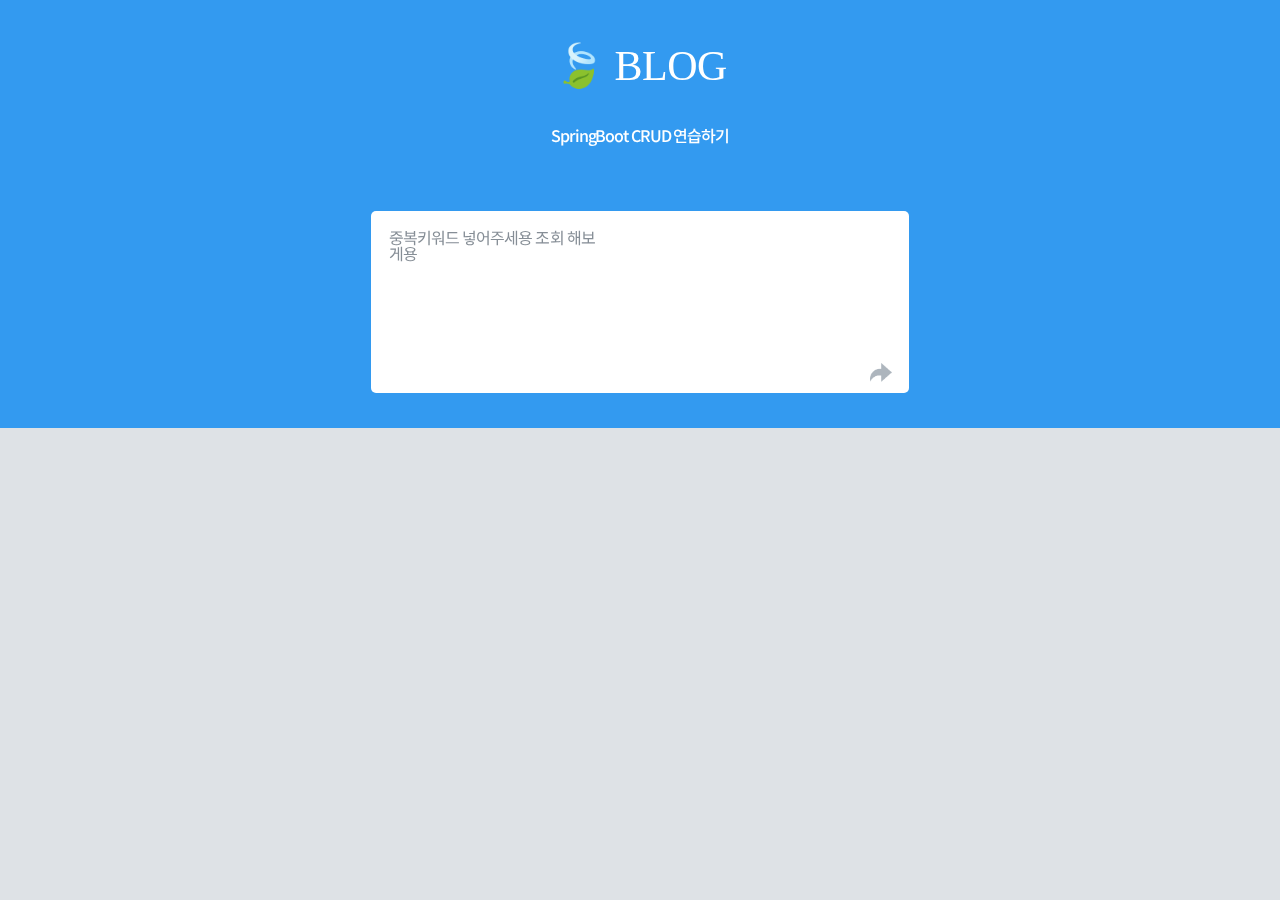
==== src/main/resources/static/index.html @ 1b06afbb "Blog Test" ====
<!DOCTYPE html>
<html lang="en">

<head>
  <meta charset="UTF-8">
  <meta name="viewport" content="width=device-width, initial-scale=1.0">
  <title>Blog Service</title>

  <script src="https://ajax.googleapis.com/ajax/libs/jquery/3.5.1/jquery.min.js"></script>
  <link href="https://fonts.googleapis.com/css2?family=Noto+Sans+KR:wght@500&display=swap" rel="stylesheet">

  <style>
    @import url(//spoqa.github.io/spoqa-han-sans/css/SpoqaHanSans-kr.css);

    body {
      margin: 0px;
    }

    .area-edit {
      display: none;
    }

    .wrap {
      width: 538px;
      margin: 10px auto;
    }

    #contents {
      width: 538px;
    }

    .area-write {
      position: relative;
      width: 538px;
    }

    .area-write img {
      cursor: pointer;
      position: absolute;
      width: 22.2px;
      height: 18.7px;
      bottom: 15px;
      right: 17px;
    }

    .background-header {
      position: fixed;
      z-index: -1;
      top: 0px;
      width: 100%;
      height: 428px;
      background-color: #339af0;
    }

    .background-body {
      position: fixed;
      z-index: -1;
      top: 428px;
      height: 100%;
      width: 100%;
      background-color: #dee2e6;
    }

    .header {
      margin-top: 50px;
    }

    .header h2 {
      /*font-family: 'Noto Sans KR', sans-serif;*/
      height: 33px;
      font-size: 42px;
      font-weight: 500;
      font-stretch: normal;
      font-style: normal;
      line-height: 0.79;
      letter-spacing: -0.5px;
      text-align: center;
      color: #ffffff;
    }

    .header p {
      margin: 40px auto;
      width: 217px;
      height: 48px;
      font-family: 'Noto Sans KR', sans-serif;
      font-size: 16px;
      font-weight: 500;
      font-stretch: normal;
      font-style: normal;
      line-height: 1.5;
      letter-spacing: -1.12px;
      text-align: center;
      color: #ffffff;
    }

    textarea.field {
      width: 502px !important;
      height: 146px;
      border-radius: 5px;
      background-color: #ffffff;
      border: none;
      padding: 18px;
      resize: none;
    }

    textarea.field::placeholder {
      width: 216px;
      height: 16px;
      font-family: 'Noto Sans KR', sans-serif;
      font-size: 16px;
      font-weight: normal;
      font-stretch: normal;
      font-style: normal;
      line-height: 1;
      letter-spacing: -0.96px;
      text-align: left;
      color: #868e96;
    }

    .card {
      width: 538px;
      border-radius: 5px;
      background-color: #ffffff;
      margin-bottom: 12px;
    }

    .card .metadata {
      position: relative;
      display: flex;
      font-family: 'Spoqa Han Sans';
      font-size: 11px;
      font-weight: normal;
      font-stretch: normal;
      font-style: normal;
      line-height: 1;
      letter-spacing: -0.77px;
      text-align: left;
      color: #adb5bd;
      height: 14px;
      padding: 10px 23px;
    }

    .card .metadata .date {

    }

    .card .metadata .username {
      margin-left: 20px;
    }

    .contents {
      padding: 0px 23px;
      word-wrap: break-word;
      word-break: break-all;
    }

    .contents div.edit {
      display: none;
    }

    .contents textarea.te-edit {
      border-right: none;
      border-top: none;
      border-left: none;
      resize: none;
      border-bottom: 1px solid #212529;
      width: 100%;
      font-family: 'Spoqa Han Sans';
    }

    .footer {
      position: relative;
      height: 40px;
    }

    .footer img.icon-start-edit {
      cursor: pointer;
      position: absolute;
      bottom: 14px;
      right: 55px;
      width: 18px;
      height: 18px;
    }

    .footer img.icon-end-edit {
      cursor: pointer;
      position: absolute;
      display: none;
      bottom: 14px;
      right: 55px;
      width: 20px;
      height: 15px;
    }

    .footer img.icon-delete {
      cursor: pointer;
      position: absolute;
      bottom: 12px;
      right: 19px;
      width: 14px;
      height: 18px;
    }

    #cards-box {
      margin-top: 12px;
    }
  </style>
  <script>
    // 사용자가 내용을 올바르게 입력하였는지 확인합니다.
    function isValidContents(contents) {
      if (contents == '') {
        alert('내용을 입력해주세요');
        return false;
      }
      if (contents.trim().length > 140) {
        alert('공백 포함 140자 이하로 입력해주세요');
        return false;
      }
      return true;
    }

    // 익명의 username을 만듭니다.
    function genRandomName(length) {
      let result = '';
      let characters = 'ABCDEFGHIJKLMNOPQRSTUVWXYZabcdefghijklmnopqrstuvwxyz0123456789';
      let charactersLength = characters.length;
      for (let i = 0; i < length; i++) {
        let number = Math.random() * charactersLength;
        let index = Math.floor(number);
        result += characters.charAt(index);
      }
      return result;
    }

    // 수정 버튼을 눌렀을 때, 기존 작성 내용을 textarea 에 전달합니다.
    // 숨길 버튼을 숨기고, 나타낼 버튼을 나타냅니다.
    function editPost(id) {
      showEdits(id);
      let contents = $(`#${id}-contents`).text().trim();
      $(`#${id}-textarea`).val(contents);
    }

    function showEdits(id) {
      $(`#${id}-editarea`).show();
      $(`#${id}-submit`).show();
      $(`#${id}-delete`).show();

      $(`#${id}-contents`).hide();
      $(`#${id}-edit`).hide();
    }

    $(document).ready(function () {
      // HTML 문서를 로드할 때마다 실행합니다.
      getMessages();
    })

    // 메모를 불러와서 보여줍니다.
    function getMessages() {
      // 1. 기존 메모 내용을 지웁니다.
      $('#cards-box').empty();
      // 2. 메모 목록을 불러와서 HTML로 붙입니다.
      $.ajax({
        type: 'GET',
        url: '/api/logs',
        success: function (response) {
          for (let i = 0; i < response.length; i++) {
            let message = response[i];
            let id = message['id'];
            let username = message['username'];
            let contents = message['contents'];
            let modifiedAt = message['modifiedAt'];
            addHTML(id, username, contents, modifiedAt);
          }
        }
      })
    }

    // 메모 하나를 HTML로 만들어서 body 태그 내 원하는 곳에 붙입니다.
    function addHTML(id, username, contents, modifiedAt) {
      // 1. HTML 태그를 만듭니다.
      let tempHtml = `<div class="card">
                <!-- date/username 영역 -->
                <div class="metadata">
                    <div class="date">
                        ${modifiedAt}
                    </div>
                    <div id="${id}-username" class="username">
                        ${username}
                    </div>
                </div>
                <!-- contents 조회/수정 영역-->
                <div class="contents">
                    <div id="${id}-contents" class="text">
                        ${contents}
                    </div>
                    <div id="${id}-editarea" class="edit">
                        <textarea id="${id}-textarea" class="te-edit" name="" id="" cols="30" rows="5"></textarea>
                    </div>
                </div>
                <!-- 버튼 영역-->
                <div class="footer">
                    <img id="${id}-edit" class="icon-start-edit" src="images/edit.png" alt="" onclick="editPost('${id}')">
                    <img id="${id}-delete" class="icon-delete" src="images/delete.png" alt="" onclick="deleteOne('${id}')">
                    <img id="${id}-submit" class="icon-end-edit" src="images/done.png" alt="" onclick="submitEdit('${id}')">
                </div>
            </div>`;
      // 2. #cards-box 에 HTML을 붙인다.
      $('#cards-box').append(tempHtml);
    }

    // 메모를 생성합니다.
    function writePost() {
      // 1. 작성한 메모를 불러옵니다.
      let contents = $('#contents').val();

      // 2. 작성한 메모가 올바른지 isValidContents 함수를 통해 확인합니다.
      if (isValidContents(contents) == false) {
        return;
      }
      // 3. genRandomName 함수를 통해 익명의 username을 만듭니다.
      let username = genRandomName(10);

      // 4. 전달할 data JSON으로 만듭니다.
      let data = {'username': username, 'contents': contents};

      // 5. POST /api/logs 에 data를 전달합니다.
      $.ajax({
        type: "POST",
        url: "/api/logs",
        contentType: "application/json",
        data: JSON.stringify(data),
        success: function (response) {
          alert('Log가 성공적으로 작성되었습니다.');
          window.location.reload();
        }
      });
    }

    // 메모를 수정합니다.
    function submitEdit(id) {
      // 1. 작성 대상 메모의 username과 contents 를 확인합니다.
      let username = $(`#${id}-username`).text().trim();
      let contents = $(`#${id}-textarea`).val().trim();

      // 2. 작성한 메모가 올바른지 isValidContents 함수를 통해 확인합니다.
      if (isValidContents(contents) == false) {
        return;
      }

      // 3. 전달할 data JSON으로 만듭니다.
      let data = {'username': username, 'contents': contents};

      // 4. PUT /api/memos/{id} 에 data를 전달합니다.
      $.ajax({
        type: "PUT",
        url: `/api/logs/${id}`,
        contentType: "application/json",
        data: JSON.stringify(data),
        success: function (response) {
          alert('메시지 변경에 성공하였습니다.');
          window.location.reload();
        }
      });
    }

    // 메모를 삭제합니다.
    function deleteOne(id) {
      // 1. DELETE /api/memos/{id} 에 요청해서 메모를 삭제합니다.
      $.ajax({
        type: "DELETE",
        url: `/api/logs/${id}`,
        success: function (response) {
          alert('메시지 삭제에 성공하였습니다.');
          window.location.reload();
        }
      })
    }
  </script>
</head>

<body>
<div class="background-header">

</div>
<div class="background-body">

</div>
<div class="wrap">
  <div class="header">
    <h2>🍃 BLOG</h2>
    <p>
     SpringBoot CRUD 연습하기
    </p>
  </div>
  <div class="area-write">
        <textarea class="field" placeholder="중복키워드 넣어주세용 조회 해보게용" name="contents" id="contents" cols="30"
                  rows="10"></textarea>
    <!--            <button class="btn btn-danger" onclick="writePost()">작성하기</button>-->
    <img src="images/send.png" alt="" onclick="writePost()">
  </div>
  <div id="cards-box" class="area-read">
    <div class="card">
      <!-- date/username 영역 -->
      <div class="metadata">
        <div class="date">
          October 10, 2020
        </div>
        <div class="username">
          anonymous
        </div>
      </div>
      <!-- contents 조회/수정 영역-->
      <div class="contents">

      </div>
      <!-- 버튼 영역-->
      <div class="footer">
        <img id="1-edit" class="icon-start-edit" src="images/edit.png" alt="" onclick="editPost('1')">
        <img id="1-delete" class="icon-delete" src="images/delete.png" alt="" onclick="deleteOne('1')">
        <img id="1-submit" class="icon-end-edit" src="images/done.png" alt="" onclick="submitEdit('1')">
      </div>
    </div>
  </div>
</div>
</body>

</html>
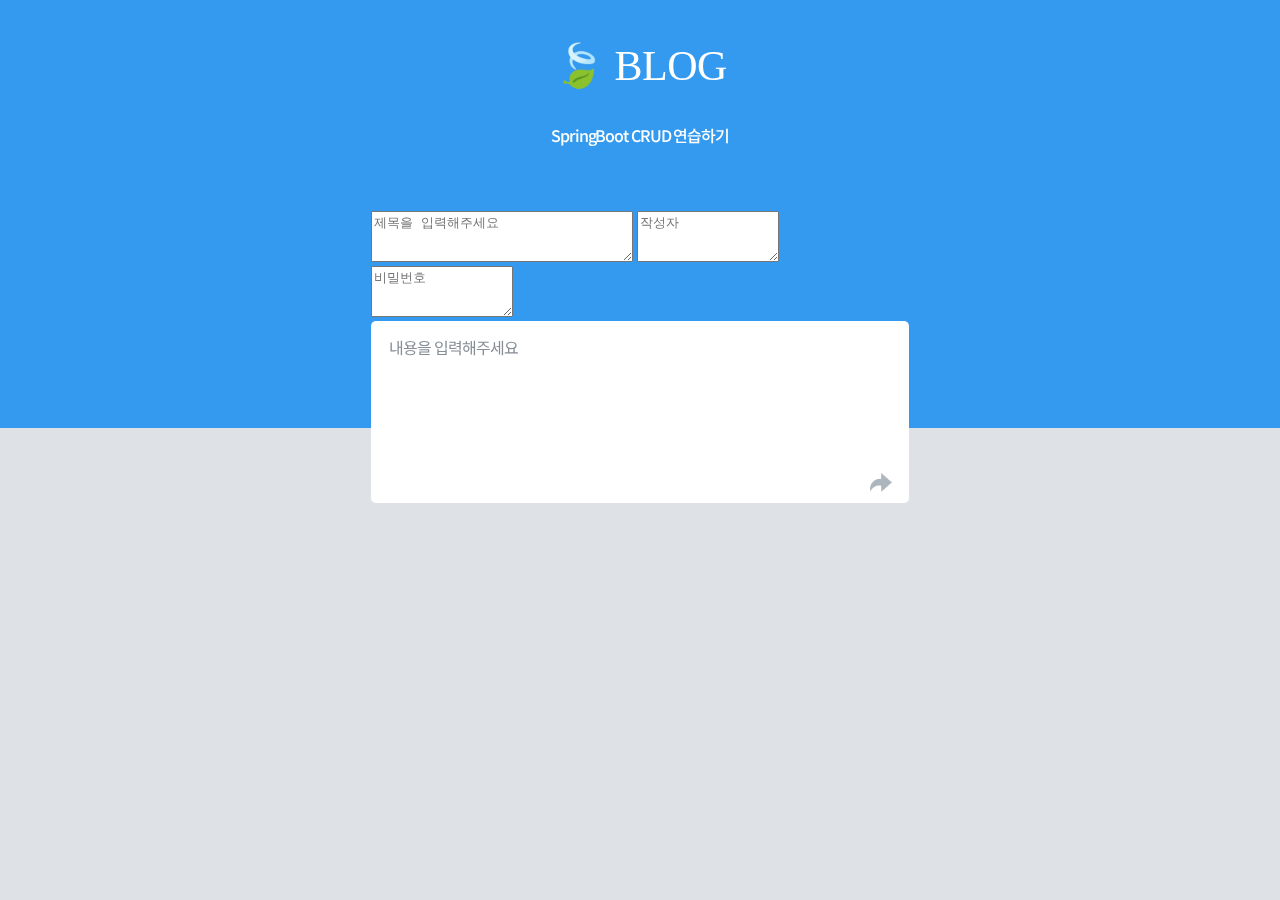
==== commit 8e5fdede: "Blog Test2" ====
--- a/src/main/resources/static/index.html
+++ b/src/main/resources/static/index.html
@@ -219,6 +219,8 @@
       return true;
     }
 
+    // 비밀번호 판별함수 ㅜㅜ힝..
+
     // 익명의 username을 만듭니다.
     function genRandomName(length) {
       let result = '';
@@ -266,62 +268,79 @@
           for (let i = 0; i < response.length; i++) {
             let message = response[i];
             let id = message['id'];
-            let username = message['username'];
+            let author = message['author'];
+            let password = message['password'];
+            let title = message['title'];
             let contents = message['contents'];
+            let createAt = message['createAt'];
             let modifiedAt = message['modifiedAt'];
-            addHTML(id, username, contents, modifiedAt);
+            addHTML(id, author, password, title, contents, createAt, modifiedAt);
           }
         }
       })
     }
 
     // 메모 하나를 HTML로 만들어서 body 태그 내 원하는 곳에 붙입니다.
-    function addHTML(id, username, contents, modifiedAt) {
+    function addHTML(id, author, password, title, contents, createAt, modifiedAt) {
       // 1. HTML 태그를 만듭니다.
       let tempHtml = `<div class="card">
-                <!-- date/username 영역 -->
-                <div class="metadata">
-                    <div class="date">
-                        ${modifiedAt}
-                    </div>
-                    <div id="${id}-username" class="username">
-                        ${username}
-                    </div>
-                </div>
-                <!-- contents 조회/수정 영역-->
-                <div class="contents">
-                    <div id="${id}-contents" class="text">
-                        ${contents}
-                    </div>
-                    <div id="${id}-editarea" class="edit">
-                        <textarea id="${id}-textarea" class="te-edit" name="" id="" cols="30" rows="5"></textarea>
-                    </div>
-                </div>
-                <!-- 버튼 영역-->
-                <div class="footer">
-                    <img id="${id}-edit" class="icon-start-edit" src="images/edit.png" alt="" onclick="editPost('${id}')">
-                    <img id="${id}-delete" class="icon-delete" src="images/delete.png" alt="" onclick="deleteOne('${id}')">
-                    <img id="${id}-submit" class="icon-end-edit" src="images/done.png" alt="" onclick="submitEdit('${id}')">
-                </div>
-            </div>`;
+                      <!-- date/author 영역 -->
+                      <div class="metadata">
+                          <div class="date">
+                              ${createAt}
+                          </div>
+                          <div class="date">
+                              ${modifiedAt}
+                          </div>
+                      </div>
+                      <!-- contents 조회/수정 영역-->
+                      <div id="${id}-author" class="author">
+                          ${author}
+                      </div>
+                      <div id="${id}-password" class="password">
+                          ${password}
+                      </div>
+                      <div class="contents">
+                          <div id="${id}-title" class="title">
+                              ${title}
+                          </div>
+                          <div id="${id}-contents" class="text">
+                              ${contents}
+                          </div>
+                          <div id="${id}-editarea" class="edit">
+                              <textarea id="${id}-textarea" class="te-edit" name="" id="" cols="30" rows="5"></textarea>
+                          </div>
+                      </div>
+                      <!-- 버튼 영역-->
+                      <div class="footer">
+                          <img id="${id}-edit" class="icon-start-edit" src="images/edit.png" alt="" onclick="editPost('${id}')">
+                          <img id="${id}-delete" class="icon-delete" src="images/delete.png" alt="" onclick="deleteOne('${id}')">
+                          <img id="${id}-submit" class="icon-end-edit" src="images/done.png" alt="" onclick="submitEdit('${id}')">
+                      </div>
+                  </div>`;
       // 2. #cards-box 에 HTML을 붙인다.
       $('#cards-box').append(tempHtml);
     }
 
     // 메모를 생성합니다.
     function writePost() {
-      // 1. 작성한 메모를 불러옵니다.
+      // 1. 작성한 Log를 불러옵니다.
+      let author = $('#author').val();
+      let password = $('#password').val();
+      let title = $('#title').val();
       let contents = $('#contents').val();
-
-      // 2. 작성한 메모가 올바른지 isValidContents 함수를 통해 확인합니다.
+      let createAt = $('#createAt').val();
+      let modifiedAt = $('#modifiedAt').val();
+
+      // 2. 작성한 Log가 올바른지 isValidContents 함수를 통해 확인합니다.
       if (isValidContents(contents) == false) {
         return;
       }
-      // 3. genRandomName 함수를 통해 익명의 username을 만듭니다.
-      let username = genRandomName(10);
+      // 3. genRandomName 함수를 통해 익명의 username을 만듭니다. -> author 걍 적은대로 불러오기
+      // let username = genRandomName(10);
 
       // 4. 전달할 data JSON으로 만듭니다.
-      let data = {'username': username, 'contents': contents};
+      let data = {'author': author, 'password': password, 'title': title, 'contents': contents, 'createAt': createAt, 'modifiedAt': modifiedAt};
 
       // 5. POST /api/logs 에 data를 전달합니다.
       $.ajax({
@@ -336,41 +355,43 @@
       });
     }
 
-    // 메모를 수정합니다.
+    // Log를 수정합니다.
     function submitEdit(id) {
-      // 1. 작성 대상 메모의 username과 contents 를 확인합니다.
-      let username = $(`#${id}-username`).text().trim();
+      // 1. 작성 대상 Log의 author, textarea, contents 를 확인합니다.
+      let author = $(`#${id}-textarea`).text().trim();
+      // 패스워드 확인 어떻게하지..?
+      let password = $(`#${id}-textarea`).text().trim();
       let contents = $(`#${id}-textarea`).val().trim();
 
-      // 2. 작성한 메모가 올바른지 isValidContents 함수를 통해 확인합니다.
+      // 2. 작성한 Log가 올바른지 isValidContents 함수를 통해 확인합니다.
       if (isValidContents(contents) == false) {
         return;
       }
 
       // 3. 전달할 data JSON으로 만듭니다.
-      let data = {'username': username, 'contents': contents};
-
-      // 4. PUT /api/memos/{id} 에 data를 전달합니다.
+      let data = {'author': author, 'password': password, 'contents': contents};
+
+      // 4. PUT /api/ㅣlogs/{id} 에 data를 전달합니다.
       $.ajax({
         type: "PUT",
         url: `/api/logs/${id}`,
         contentType: "application/json",
         data: JSON.stringify(data),
         success: function (response) {
-          alert('메시지 변경에 성공하였습니다.');
+          alert('Log 변경에 성공하였습니다.');
           window.location.reload();
         }
       });
     }
 
-    // 메모를 삭제합니다.
+    // Log를 삭제합니다.
     function deleteOne(id) {
-      // 1. DELETE /api/memos/{id} 에 요청해서 메모를 삭제합니다.
+      // 1. DELETE /api/memos/{id} 에 요청해서 Log를 삭제합니다.
       $.ajax({
         type: "DELETE",
         url: `/api/logs/${id}`,
         success: function (response) {
-          alert('메시지 삭제에 성공하였습니다.');
+          alert('Log 삭제에 성공하였습니다.');
           window.location.reload();
         }
       })
@@ -392,32 +413,56 @@
      SpringBoot CRUD 연습하기
     </p>
   </div>
+
   <div class="area-write">
-        <textarea class="field" placeholder="중복키워드 넣어주세용 조회 해보게용" name="contents" id="contents" cols="30"
-                  rows="10"></textarea>
-    <!--            <button class="btn btn-danger" onclick="writePost()">작성하기</button>-->
-    <img src="images/send.png" alt="" onclick="writePost()">
+    <form>
+      <textarea class="field1" placeholder="제목을 입력해주세요" name="title" id="title" cols="30"
+                    rows="3"></textarea>
+      <textarea class="field2" placeholder="작성자" name="author" id="author" cols="15"
+                    rows="3"></textarea>
+      <textarea class="field3" placeholder="비밀번호" name="password" id="password" cols="15"
+                    rows="3"></textarea>
+      <textarea class="field" placeholder="내용을 입력해주세요" name="contents" id="contents" cols="30"
+                    rows="10"></textarea>
+      <img src="images/send.png" alt="" onclick="writePost()">
+    </form>
   </div>
+
   <div id="cards-box" class="area-read">
     <div class="card">
-      <!-- date/username 영역 -->
+      <!-- date/author 영역 -->
       <div class="metadata">
         <div class="date">
-          October 10, 2020
+          ${createAt}
         </div>
-        <div class="username">
-          anonymous
+        <div class="date">
+          ${modifiedAt}
         </div>
       </div>
       <!-- contents 조회/수정 영역-->
+      <div id="${id}-author" class="author">
+        ${author}
+      </div>
+      <div id="${id}-password" class="password">
+        ${password}
+      </div>
       <div class="contents">
-
+        <div id="${id}-title" class="title">
+          ${title}
+        </div>
+        <div id="${id}-contents" class="text">
+          ${contents}
+        </div>
+        <div id="${id}-editarea" class="edit">
+          <textarea id="${id}-textarea" class="te-edit" name="" id="" cols="30" rows="5"></textarea>
+        </div>
       </div>
       <!-- 버튼 영역-->
       <div class="footer">
-        <img id="1-edit" class="icon-start-edit" src="images/edit.png" alt="" onclick="editPost('1')">
-        <img id="1-delete" class="icon-delete" src="images/delete.png" alt="" onclick="deleteOne('1')">
-        <img id="1-submit" class="icon-end-edit" src="images/done.png" alt="" onclick="submitEdit('1')">
+        <img id="${id}-edit" class="icon-start-edit" src="images/edit.png" alt="" onclick="editPost('${id}')">
+        <img id="${id}-delete" class="icon-delete" src="images/delete.png" alt="" onclick="deleteOne('${id}')">
+        <img id="${id}-submit" class="icon-end-edit" src="images/done.png" alt="" onclick="submitEdit('${id}')">
+      </div>
       </div>
     </div>
   </div>
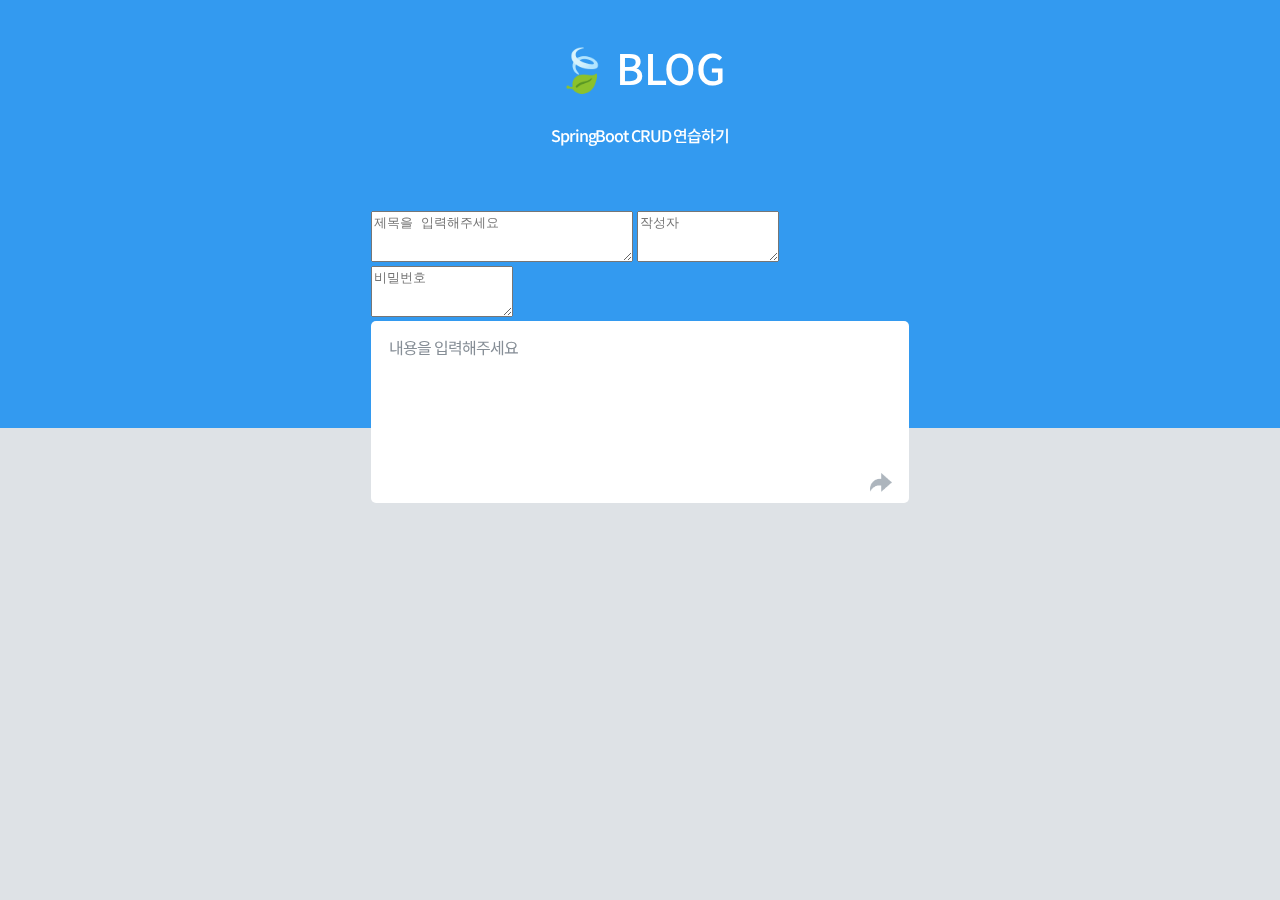
==== commit 766e1ebf: "비밀번호 삭제.. 안된다" ====
--- a/src/main/resources/static/index.html
+++ b/src/main/resources/static/index.html
@@ -10,7 +10,7 @@
   <link href="https://fonts.googleapis.com/css2?family=Noto+Sans+KR:wght@500&display=swap" rel="stylesheet">
 
   <style>
-    @import url(//spoqa.github.io/spoqa-han-sans/css/SpoqaHanSans-kr.css);
+    /*@import url(//spoqa.github.io/spoqa-han-sans/css/SpoqaHanSans-kr.css);*/
 
     body {
       margin: 0px;
@@ -66,7 +66,7 @@
     }
 
     .header h2 {
-      /*font-family: 'Noto Sans KR', sans-serif;*/
+      font-family: 'Noto Sans KR', sans-serif;
       height: 33px;
       font-size: 42px;
       font-weight: 500;
@@ -140,11 +140,7 @@
       padding: 10px 23px;
     }
 
-    .card .metadata .date {
-
-    }
-
-    .card .metadata .username {
+    .card .metadata .author .date .date2 {
       margin-left: 20px;
     }
 
@@ -158,14 +154,14 @@
       display: none;
     }
 
-    .contents textarea.te-edit {
+    .contents textarea_p textarea_t textarea_c.te-edit {
       border-right: none;
       border-top: none;
       border-left: none;
       resize: none;
       border-bottom: 1px solid #212529;
       width: 100%;
-      font-family: 'Spoqa Han Sans';
+      /*font-family: 'Spoqa Han Sans';*/
     }
 
     .footer {
@@ -206,7 +202,7 @@
     }
   </style>
   <script>
-    // 사용자가 내용을 올바르게 입력하였는지 확인합니다.
+    // 사용자가 내용을 올바르게 입력하였는지 확인합니다. <-이거는 필요한걸까..?
     function isValidContents(contents) {
       if (contents == '') {
         alert('내용을 입력해주세요');
@@ -219,7 +215,13 @@
       return true;
     }
 
-    // 비밀번호 판별함수 ㅜㅜ힝..
+    // 패스워드 확인
+    function isValidPassWord(password) {
+      if (password == '') {
+        alert('내용을 입력해주세요');
+        return false;
+      }
+    }
 
     // 익명의 username을 만듭니다.
     function genRandomName(length) {
@@ -238,16 +240,23 @@
     // 숨길 버튼을 숨기고, 나타낼 버튼을 나타냅니다.
     function editPost(id) {
       showEdits(id);
-      let contents = $(`#${id}-contents`).text().trim();
-      $(`#${id}-textarea`).val(contents);
+      // $(`#${id}-editarea_c`).show();
+      //
+      // $(`#${id}-contents`).show();
+      // $(`#${id}-submit`).show();
+      // $(`#${id}-delete`).show();
+
+      // $(`#${id}-edit`).hide();
     }
 
     function showEdits(id) {
-      $(`#${id}-editarea`).show();
+      $(`#${id}-editarea_c`).show();
+      $(`#${id}-editarea_t`).show();
+      $(`#${id}-editarea_p`).show();
+      $(`#${id}-contents`).show();
       $(`#${id}-submit`).show();
       $(`#${id}-delete`).show();
 
-      $(`#${id}-contents`).hide();
       $(`#${id}-edit`).hide();
     }
 
@@ -289,7 +298,7 @@
                           <div class="date">
                               ${createAt}
                           </div>
-                          <div class="date">
+                          <div class="date2">
                               ${modifiedAt}
                           </div>
                       </div>
@@ -297,18 +306,15 @@
                       <div id="${id}-author" class="author">
                           ${author}
                       </div>
-                      <div id="${id}-password" class="password">
-                          ${password}
-                      </div>
                       <div class="contents">
-                          <div id="${id}-title" class="title">
-                              ${title}
+                          <div id="${id}-editarea_p" class="edit">
+                              <textarea id="${id}-textarea_p" class="te-edit" name="" id="" cols="30" rows="3" placeholder="비밀번호를 입력해주세요"></textarea>
                           </div>
-                          <div id="${id}-contents" class="text">
-                              ${contents}
+                          <div id="${id}-editarea_t" class="edit">
+                              <textarea id="${id}-textarea_t" class="te-edit" name="" id="" cols="30" rows="3">${title}</textarea>
                           </div>
-                          <div id="${id}-editarea" class="edit">
-                              <textarea id="${id}-textarea" class="te-edit" name="" id="" cols="30" rows="5"></textarea>
+                          <div id="${id}-editarea_c" class="edit">
+                              <textarea id="${id}-textarea_c" class="te-edit" name="" id="" cols="30" rows="5">${contents}</textarea>
                           </div>
                       </div>
                       <!-- 버튼 영역-->
@@ -322,7 +328,7 @@
       $('#cards-box').append(tempHtml);
     }
 
-    // 메모를 생성합니다.
+    // 1. Log를 생성합니다.
     function writePost() {
       // 1. 작성한 Log를 불러옵니다.
       let author = $('#author').val();
@@ -332,20 +338,22 @@
       let createAt = $('#createAt').val();
       let modifiedAt = $('#modifiedAt').val();
 
-      // 2. 작성한 Log가 올바른지 isValidContents 함수를 통해 확인합니다.
+      // 2. 작성한 Log가 올바른지 isValidContents 함수를 통해 확인합니다. <- 그 500제한 준거랑 상관있는건지 모르겠움
+
       if (isValidContents(contents) == false) {
         return;
       }
+
       // 3. genRandomName 함수를 통해 익명의 username을 만듭니다. -> author 걍 적은대로 불러오기
       // let username = genRandomName(10);
 
       // 4. 전달할 data JSON으로 만듭니다.
       let data = {'author': author, 'password': password, 'title': title, 'contents': contents, 'createAt': createAt, 'modifiedAt': modifiedAt};
 
-      // 5. POST /api/logs 에 data를 전달합니다.
+      // 5. POST /api/log 에 data를 전달합니다.
       $.ajax({
         type: "POST",
-        url: "/api/logs",
+        url: "/api/log",
         contentType: "application/json",
         data: JSON.stringify(data),
         success: function (response) {
@@ -357,11 +365,11 @@
 
     // Log를 수정합니다.
     function submitEdit(id) {
-      // 1. 작성 대상 Log의 author, textarea, contents 를 확인합니다.
-      let author = $(`#${id}-textarea`).text().trim();
-      // 패스워드 확인 어떻게하지..?
-      let password = $(`#${id}-textarea`).text().trim();
-      let contents = $(`#${id}-textarea`).val().trim();
+      // 1. 작성 대상 Log의 author, password, title, contents 를 확인합니다.
+      let author = $(`#${id}-author`).text().trim();
+      let password = $(`#${id}-textarea_p`).val().trim();
+      let title = $(`#${id}-textarea_t`).val().trim();
+      let contents = $(`#${id}-textarea_c`).val().trim();
 
       // 2. 작성한 Log가 올바른지 isValidContents 함수를 통해 확인합니다.
       if (isValidContents(contents) == false) {
@@ -369,12 +377,12 @@
       }
 
       // 3. 전달할 data JSON으로 만듭니다.
-      let data = {'author': author, 'password': password, 'contents': contents};
-
-      // 4. PUT /api/ㅣlogs/{id} 에 data를 전달합니다.
+      let data = {'author': author, 'password': password, 'title': title, 'contents': contents};
+
+      // 4. PUT /api/ㅣlog/{id} 에 data를 전달합니다.
       $.ajax({
         type: "PUT",
-        url: `/api/logs/${id}`,
+        url: `/api/log/${id}`,
         contentType: "application/json",
         data: JSON.stringify(data),
         success: function (response) {
@@ -389,7 +397,7 @@
       // 1. DELETE /api/memos/{id} 에 요청해서 Log를 삭제합니다.
       $.ajax({
         type: "DELETE",
-        url: `/api/logs/${id}`,
+        url: `/api/log/${id}`,
         success: function (response) {
           alert('Log 삭제에 성공하였습니다.');
           window.location.reload();
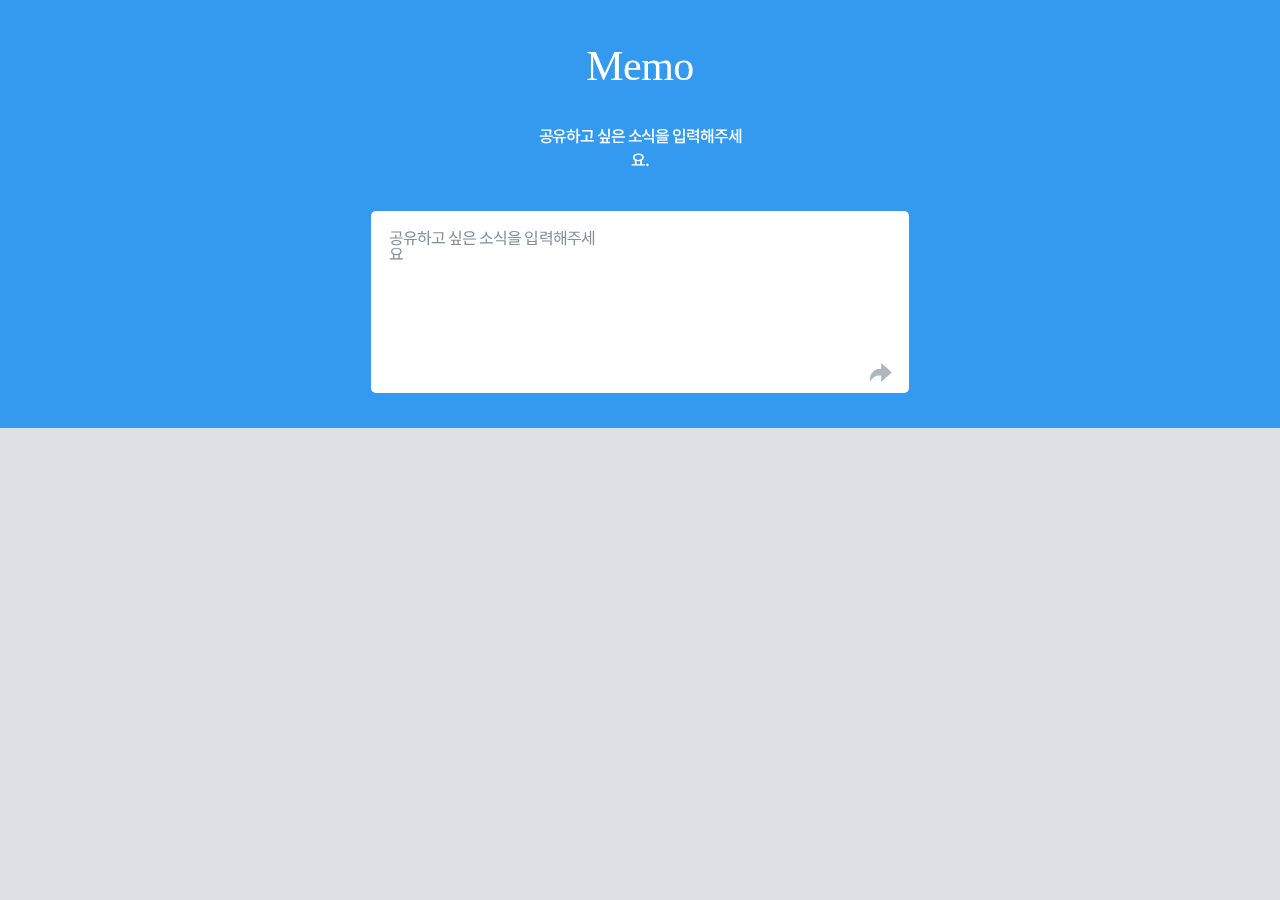
==== commit 4b5892f7: "삭제 가능" ====
--- a/src/main/resources/static/index.html
+++ b/src/main/resources/static/index.html
@@ -4,13 +4,13 @@
 <head>
   <meta charset="UTF-8">
   <meta name="viewport" content="width=device-width, initial-scale=1.0">
-  <title>Blog Service</title>
+  <title>Memo Service</title>
 
   <script src="https://ajax.googleapis.com/ajax/libs/jquery/3.5.1/jquery.min.js"></script>
   <link href="https://fonts.googleapis.com/css2?family=Noto+Sans+KR:wght@500&display=swap" rel="stylesheet">
 
   <style>
-    /*@import url(//spoqa.github.io/spoqa-han-sans/css/SpoqaHanSans-kr.css);*/
+    @import url(//spoqa.github.io/spoqa-han-sans/css/SpoqaHanSans-kr.css);
 
     body {
       margin: 0px;
@@ -66,7 +66,7 @@
     }
 
     .header h2 {
-      font-family: 'Noto Sans KR', sans-serif;
+      /*font-family: 'Noto Sans KR', sans-serif;*/
       height: 33px;
       font-size: 42px;
       font-weight: 500;
@@ -140,7 +140,11 @@
       padding: 10px 23px;
     }
 
-    .card .metadata .author .date .date2 {
+    .card .metadata .date {
+
+    }
+
+    .card .metadata .username {
       margin-left: 20px;
     }
 
@@ -154,14 +158,14 @@
       display: none;
     }
 
-    .contents textarea_p textarea_t textarea_c.te-edit {
+    .contents textarea.te-edit {
       border-right: none;
       border-top: none;
       border-left: none;
       resize: none;
       border-bottom: 1px solid #212529;
       width: 100%;
-      /*font-family: 'Spoqa Han Sans';*/
+      font-family: 'Spoqa Han Sans';
     }
 
     .footer {
@@ -202,7 +206,7 @@
     }
   </style>
   <script>
-    // 사용자가 내용을 올바르게 입력하였는지 확인합니다. <-이거는 필요한걸까..?
+    // 사용자가 내용을 올바르게 입력하였는지 확인합니다.
     function isValidContents(contents) {
       if (contents == '') {
         alert('내용을 입력해주세요');
@@ -213,14 +217,6 @@
         return false;
       }
       return true;
-    }
-
-    // 패스워드 확인
-    function isValidPassWord(password) {
-      if (password == '') {
-        alert('내용을 입력해주세요');
-        return false;
-      }
     }
 
     // 익명의 username을 만듭니다.
@@ -240,23 +236,16 @@
     // 숨길 버튼을 숨기고, 나타낼 버튼을 나타냅니다.
     function editPost(id) {
       showEdits(id);
-      // $(`#${id}-editarea_c`).show();
-      //
-      // $(`#${id}-contents`).show();
-      // $(`#${id}-submit`).show();
-      // $(`#${id}-delete`).show();
-
-      // $(`#${id}-edit`).hide();
+      let contents = $(`#${id}-contents`).text().trim();
+      $(`#${id}-textarea`).val(contents);
     }
 
     function showEdits(id) {
-      $(`#${id}-editarea_c`).show();
-      $(`#${id}-editarea_t`).show();
-      $(`#${id}-editarea_p`).show();
-      $(`#${id}-contents`).show();
+      $(`#${id}-editarea`).show();
       $(`#${id}-submit`).show();
       $(`#${id}-delete`).show();
 
+      $(`#${id}-contents`).hide();
       $(`#${id}-edit`).hide();
     }
 
@@ -272,134 +261,116 @@
       // 2. 메모 목록을 불러와서 HTML로 붙입니다.
       $.ajax({
         type: 'GET',
-        url: '/api/logs',
+        url: '/api/memos',
         success: function (response) {
           for (let i = 0; i < response.length; i++) {
             let message = response[i];
             let id = message['id'];
-            let author = message['author'];
-            let password = message['password'];
-            let title = message['title'];
+            let username = message['username'];
             let contents = message['contents'];
-            let createAt = message['createAt'];
             let modifiedAt = message['modifiedAt'];
-            addHTML(id, author, password, title, contents, createAt, modifiedAt);
+            addHTML(id, username, contents, modifiedAt);
           }
         }
       })
     }
 
     // 메모 하나를 HTML로 만들어서 body 태그 내 원하는 곳에 붙입니다.
-    function addHTML(id, author, password, title, contents, createAt, modifiedAt) {
+    function addHTML(id, username, contents, modifiedAt) {
       // 1. HTML 태그를 만듭니다.
       let tempHtml = `<div class="card">
-                      <!-- date/author 영역 -->
-                      <div class="metadata">
-                          <div class="date">
-                              ${createAt}
-                          </div>
-                          <div class="date2">
-                              ${modifiedAt}
-                          </div>
-                      </div>
-                      <!-- contents 조회/수정 영역-->
-                      <div id="${id}-author" class="author">
-                          ${author}
-                      </div>
-                      <div class="contents">
-                          <div id="${id}-editarea_p" class="edit">
-                              <textarea id="${id}-textarea_p" class="te-edit" name="" id="" cols="30" rows="3" placeholder="비밀번호를 입력해주세요"></textarea>
-                          </div>
-                          <div id="${id}-editarea_t" class="edit">
-                              <textarea id="${id}-textarea_t" class="te-edit" name="" id="" cols="30" rows="3">${title}</textarea>
-                          </div>
-                          <div id="${id}-editarea_c" class="edit">
-                              <textarea id="${id}-textarea_c" class="te-edit" name="" id="" cols="30" rows="5">${contents}</textarea>
-                          </div>
-                      </div>
-                      <!-- 버튼 영역-->
-                      <div class="footer">
-                          <img id="${id}-edit" class="icon-start-edit" src="images/edit.png" alt="" onclick="editPost('${id}')">
-                          <img id="${id}-delete" class="icon-delete" src="images/delete.png" alt="" onclick="deleteOne('${id}')">
-                          <img id="${id}-submit" class="icon-end-edit" src="images/done.png" alt="" onclick="submitEdit('${id}')">
-                      </div>
-                  </div>`;
+                <!-- date/username 영역 -->
+                <div class="metadata">
+                    <div class="date">
+                        ${modifiedAt}
+                    </div>
+                    <div id="${id}-username" class="username">
+                        ${username}
+                    </div>
+                </div>
+                <!-- contents 조회/수정 영역-->
+                <div class="contents">
+                    <div id="${id}-contents" class="text">
+                        ${contents}
+                    </div>
+                    <div id="${id}-editarea" class="edit">
+                        <textarea id="${id}-textarea" class="te-edit" name="" id="" cols="30" rows="5"></textarea>
+                    </div>
+                </div>
+                <!-- 버튼 영역-->
+                <div class="footer">
+                    <img id="${id}-edit" class="icon-start-edit" src="images/edit.png" alt="" onclick="editPost('${id}')">
+                    <img id="${id}-delete" class="icon-delete" src="images/delete.png" alt="" onclick="deleteOne('${id}')">
+                    <img id="${id}-submit" class="icon-end-edit" src="images/done.png" alt="" onclick="submitEdit('${id}')">
+                </div>
+            </div>`;
       // 2. #cards-box 에 HTML을 붙인다.
       $('#cards-box').append(tempHtml);
     }
 
-    // 1. Log를 생성합니다.
+    // 메모를 생성합니다.
     function writePost() {
-      // 1. 작성한 Log를 불러옵니다.
-      let author = $('#author').val();
-      let password = $('#password').val();
-      let title = $('#title').val();
+      // 1. 작성한 메모를 불러옵니다.
       let contents = $('#contents').val();
-      let createAt = $('#createAt').val();
-      let modifiedAt = $('#modifiedAt').val();
-
-      // 2. 작성한 Log가 올바른지 isValidContents 함수를 통해 확인합니다. <- 그 500제한 준거랑 상관있는건지 모르겠움
-
+
+      // 2. 작성한 메모가 올바른지 isValidContents 함수를 통해 확인합니다.
       if (isValidContents(contents) == false) {
         return;
       }
-
-      // 3. genRandomName 함수를 통해 익명의 username을 만듭니다. -> author 걍 적은대로 불러오기
-      // let username = genRandomName(10);
+      // 3. genRandomName 함수를 통해 익명의 username을 만듭니다.
+      let username = genRandomName(10);
 
       // 4. 전달할 data JSON으로 만듭니다.
-      let data = {'author': author, 'password': password, 'title': title, 'contents': contents, 'createAt': createAt, 'modifiedAt': modifiedAt};
-
-      // 5. POST /api/log 에 data를 전달합니다.
+      let data = {'username': username, 'contents': contents};
+
+      // 5. POST /api/memos 에 data를 전달합니다.
       $.ajax({
         type: "POST",
-        url: "/api/log",
+        url: "/api/memos",
         contentType: "application/json",
         data: JSON.stringify(data),
         success: function (response) {
-          alert('Log가 성공적으로 작성되었습니다.');
+          alert('메시지가 성공적으로 작성되었습니다.');
           window.location.reload();
         }
       });
     }
 
-    // Log를 수정합니다.
+    // 메모를 수정합니다.
     function submitEdit(id) {
-      // 1. 작성 대상 Log의 author, password, title, contents 를 확인합니다.
-      let author = $(`#${id}-author`).text().trim();
-      let password = $(`#${id}-textarea_p`).val().trim();
-      let title = $(`#${id}-textarea_t`).val().trim();
-      let contents = $(`#${id}-textarea_c`).val().trim();
-
-      // 2. 작성한 Log가 올바른지 isValidContents 함수를 통해 확인합니다.
+      // 1. 작성 대상 메모의 username과 contents 를 확인합니다.
+      let username = $(`#${id}-username`).text().trim();
+      let contents = $(`#${id}-textarea`).val().trim();
+
+      // 2. 작성한 메모가 올바른지 isValidContents 함수를 통해 확인합니다.
       if (isValidContents(contents) == false) {
         return;
       }
 
       // 3. 전달할 data JSON으로 만듭니다.
-      let data = {'author': author, 'password': password, 'title': title, 'contents': contents};
-
-      // 4. PUT /api/ㅣlog/{id} 에 data를 전달합니다.
+      let data = {'username': username, 'contents': contents};
+
+      // 4. PUT /api/memos/{id} 에 data를 전달합니다.
       $.ajax({
         type: "PUT",
-        url: `/api/log/${id}`,
+        url: `/api/memos/${id}`,
         contentType: "application/json",
         data: JSON.stringify(data),
         success: function (response) {
-          alert('Log 변경에 성공하였습니다.');
+          alert('메시지 변경에 성공하였습니다.');
           window.location.reload();
         }
       });
     }
 
-    // Log를 삭제합니다.
+    // 메모를 삭제합니다.
     function deleteOne(id) {
-      // 1. DELETE /api/memos/{id} 에 요청해서 Log를 삭제합니다.
+      // 1. DELETE /api/memos/{id} 에 요청해서 메모를 삭제합니다.
       $.ajax({
         type: "DELETE",
-        url: `/api/log/${id}`,
+        url: `/api/memos/${id}`,
         success: function (response) {
-          alert('Log 삭제에 성공하였습니다.');
+          alert('메시지 삭제에 성공하였습니다.');
           window.location.reload();
         }
       })
@@ -416,61 +387,37 @@
 </div>
 <div class="wrap">
   <div class="header">
-    <h2>🍃 BLOG</h2>
+    <h2>Memo</h2>
     <p>
-     SpringBoot CRUD 연습하기
+      공유하고 싶은 소식을 입력해주세요.
     </p>
   </div>
-
   <div class="area-write">
-    <form>
-      <textarea class="field1" placeholder="제목을 입력해주세요" name="title" id="title" cols="30"
-                    rows="3"></textarea>
-      <textarea class="field2" placeholder="작성자" name="author" id="author" cols="15"
-                    rows="3"></textarea>
-      <textarea class="field3" placeholder="비밀번호" name="password" id="password" cols="15"
-                    rows="3"></textarea>
-      <textarea class="field" placeholder="내용을 입력해주세요" name="contents" id="contents" cols="30"
-                    rows="10"></textarea>
-      <img src="images/send.png" alt="" onclick="writePost()">
-    </form>
+        <textarea class="field" placeholder="공유하고 싶은 소식을 입력해주세요" name="contents" id="contents" cols="30"
+                  rows="10"></textarea>
+    <!--            <button class="btn btn-danger" onclick="writePost()">작성하기</button>-->
+    <img src="images/send.png" alt="" onclick="writePost()">
   </div>
-
   <div id="cards-box" class="area-read">
     <div class="card">
-      <!-- date/author 영역 -->
+      <!-- date/username 영역 -->
       <div class="metadata">
         <div class="date">
-          ${createAt}
+          October 10, 2020
         </div>
-        <div class="date">
-          ${modifiedAt}
+        <div class="username">
+          anonymous
         </div>
       </div>
       <!-- contents 조회/수정 영역-->
-      <div id="${id}-author" class="author">
-        ${author}
-      </div>
-      <div id="${id}-password" class="password">
-        ${password}
-      </div>
       <div class="contents">
-        <div id="${id}-title" class="title">
-          ${title}
-        </div>
-        <div id="${id}-contents" class="text">
-          ${contents}
-        </div>
-        <div id="${id}-editarea" class="edit">
-          <textarea id="${id}-textarea" class="te-edit" name="" id="" cols="30" rows="5"></textarea>
-        </div>
+
       </div>
       <!-- 버튼 영역-->
       <div class="footer">
-        <img id="${id}-edit" class="icon-start-edit" src="images/edit.png" alt="" onclick="editPost('${id}')">
-        <img id="${id}-delete" class="icon-delete" src="images/delete.png" alt="" onclick="deleteOne('${id}')">
-        <img id="${id}-submit" class="icon-end-edit" src="images/done.png" alt="" onclick="submitEdit('${id}')">
-      </div>
+        <img id="1-edit" class="icon-start-edit" src="images/edit.png" alt="" onclick="editPost('1')">
+        <img id="1-delete" class="icon-delete" src="images/delete.png" alt="" onclick="deleteOne('1')">
+        <img id="1-submit" class="icon-end-edit" src="images/done.png" alt="" onclick="submitEdit('1')">
       </div>
     </div>
   </div>
